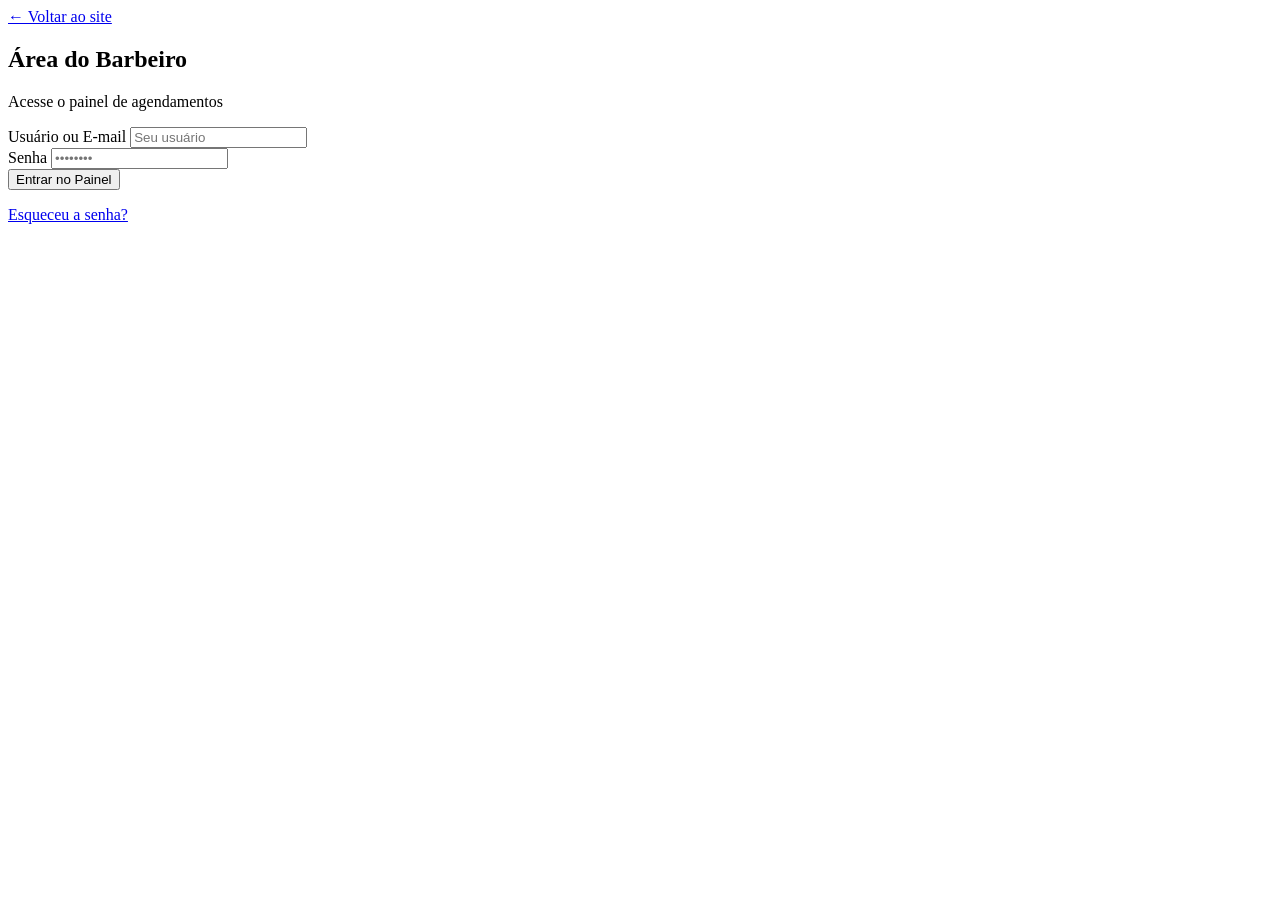
==== login.html @ a6e6e761 "Add barber login page and update footer styles Rework footer layout and styling and add a new barber" ====
<!DOCTYPE html>
<html lang="pt-br">
<head>
    <meta charset="UTF-8">
    <meta name="viewport" content="width=device-width, initial-scale=1.0">
    <title>Login | Área do Barbeiro</title>
    <link rel="stylesheet" href="style.c ss">
    <link rel="preconnect" href="https://fonts.googleapis.com">
    <link rel="preconnect" href="https://fonts.gstatic.com" crossorigin>
    <link href="https://fonts.googleapis.com/css2?family=Montserrat:wght@400;700&display=swap" rel="stylesheet">
</head>
<body class="body-login">

    <div class="login-container">
        <div class="login-box">
            <a href="index.html" class="btn-voltar">← Voltar ao site</a>
            
            <h2>Área do Barbeiro</h2>
            <p>Acesse o painel de agendamentos</p>

            <form id="form-login">
                <div class="input-group">
                    <label for="usuario">Usuário ou E-mail</label>
                    <input type="text" id="usuario" placeholder="Seu usuário" required>
                </div>

                <div class="input-group">
                    <label for="senha">Senha</label>
                    <input type="password" id="senha" placeholder="••••••••" required>
                </div>

                <button type="submit" class="btn-principal btn-block">Entrar no Painel</button>
            </form>
            
            <p class="esqueceu-senha"><a href="#">Esqueceu a senha?</a></p>
        </div>
    </div>

</body>
</html>
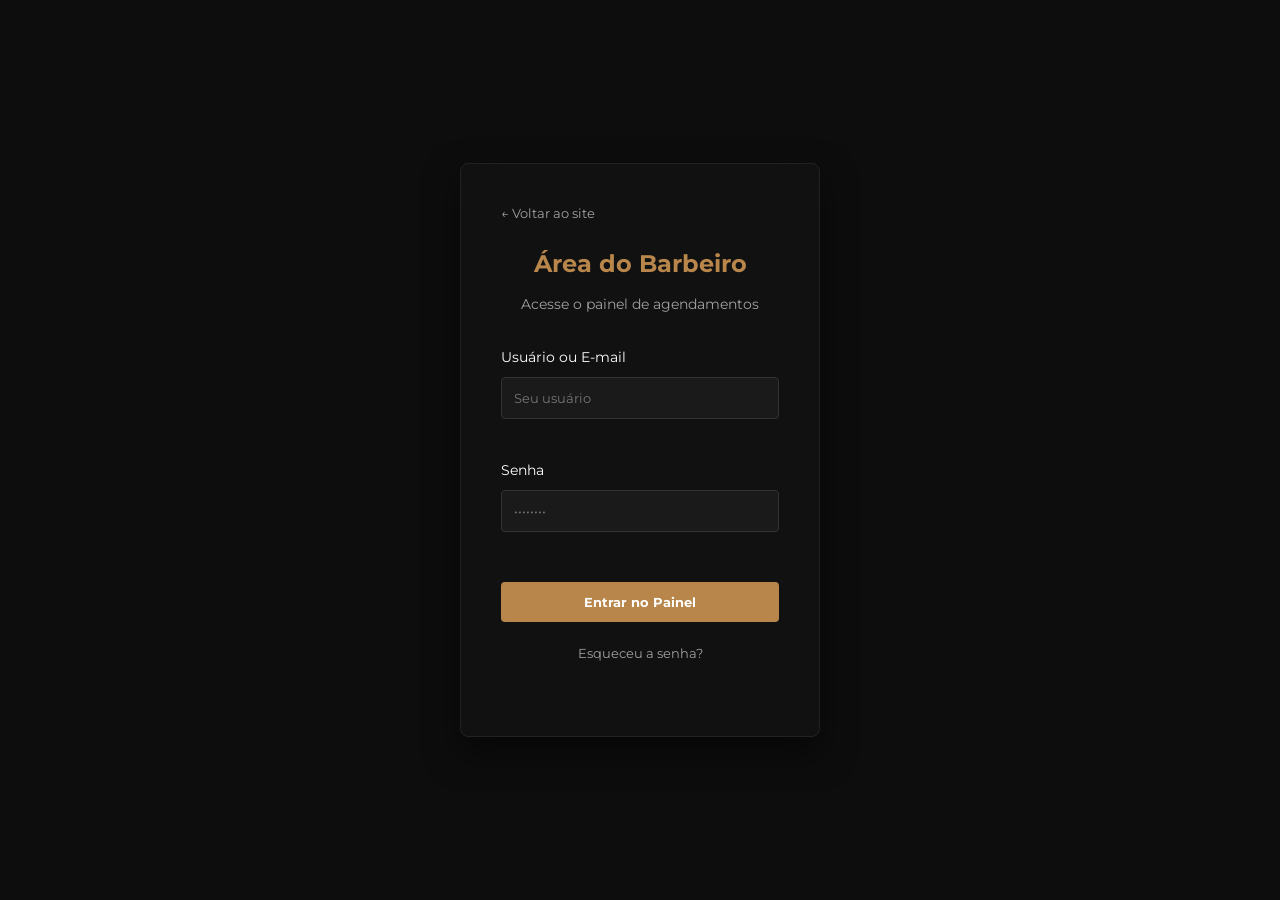
==== commit 3fb465ca: "Fix asset filenames and update frontend paths Rename hero image files to remove duplicated `.webp.we" ====
--- a/login.html
+++ b/login.html
@@ -4,7 +4,7 @@
     <meta charset="UTF-8">
     <meta name="viewport" content="width=device-width, initial-scale=1.0">
     <title>Login | Área do Barbeiro</title>
-    <link rel="stylesheet" href="style.c ss">
+    <link rel="stylesheet" href="/frontend/style.css">
     <link rel="preconnect" href="https://fonts.googleapis.com">
     <link rel="preconnect" href="https://fonts.gstatic.com" crossorigin>
     <link href="https://fonts.googleapis.com/css2?family=Montserrat:wght@400;700&display=swap" rel="stylesheet">
--- a/frontend/style.css
+++ b/frontend/style.css
@@ -0,0 +1,543 @@
+/* =========================================
+   1. CONFIGURAÇÕES GERAIS E VARIÁVEIS
+   ========================================= */
+:root {
+  --cor-fundo: #0d0d0d;
+  --cor-card: #1a1a1a;
+  --cor-primaria: #b8864b;
+  --cor-texto: #ffffff;
+  --cor-subtexto: #a1a1a1;
+  --fonte-principal: "Montserrat", sans-serif;
+}
+
+* {
+  margin: 0;
+  padding: 0;
+  box-sizing: border-box;
+}
+
+body {
+  font-family: var(--fonte-principal);
+  background-color: var(--cor-fundo);
+  color: var(--cor-texto);
+  line-height: 1.6;
+}
+
+.container {
+  padding: 60px 10%;
+}
+
+/* Títulos com linha decorativa */
+.titulo-decorado,
+.titulo-centralizado {
+  font-size: 2rem;
+  margin-bottom: 30px;
+  border-bottom: 2px solid var(--cor-primaria);
+  display: inline-block;
+  padding-bottom: 5px;
+}
+
+.titulo-centralizado {
+  display: table;
+  /* Faz a borda ajustar ao tamanho do texto */
+  margin: 0 auto 40px auto;
+}
+
+/* =========================================
+   2. HERO SECTION (Ajustada para o tamanho ideal)
+   ========================================= */
+#hero {
+  position: relative;
+  height: 80vh;
+  /* Usa 80% da altura da tela, fica mais imersivo */
+  min-height: 480px;
+  display: flex;
+  align-items: center;
+  overflow: hidden;
+  background-color: #000;
+}
+
+.imagem-hero {
+  position: absolute;
+  top: 0;
+  left: 0;
+  width: 100%;
+  height: 100%;
+  z-index: 1;
+}
+
+.imagem-hero img {
+  width: 100%;
+  height: 100%;
+  object-fit: cover;
+  object-position: center right;
+  /* Mantém o rosto do modelo visível */
+}
+
+/* Efeito de degradê para o texto ficar legível */
+.imagem-hero::after {
+  content: "";
+  position: absolute;
+  top: 0;
+  left: 0;
+  width: 100%;
+  height: 100%;
+  background: linear-gradient(to right,
+      rgba(0, 0, 0, 0.95) 0%,
+      rgba(0, 0, 0, 0.7) 40%,
+      transparent 100%);
+}
+
+.hero-content {
+  position: relative;
+  z-index: 2;
+  padding-left: 10%;
+  max-width: 700px;
+}
+
+.hero-content h1 {
+  font-size: 2.8rem;
+  margin-bottom: 10px;
+  line-height: 1.2;
+}
+
+.hero-content p {
+  font-size: 1.1rem;
+  color: var(--cor-subtexto);
+  margin-bottom: 25px;
+}
+
+/* =========================================
+   3. SEÇÃO SOBRE NÓS (Lado a Lado)
+   ========================================= */
+#sobre {
+  display: flex;
+  align-items: center;
+  gap: 50px;
+}
+
+.texto-sobre {
+  flex: 1;
+}
+
+.imagem-sobre {
+  flex: 1;
+}
+
+.imagem-sobre img {
+  width: 100%;
+  border-radius: 4px;
+  box-shadow: 0 10px 20px rgba(0, 0, 0, 0.5);
+}
+
+/* =========================================
+   4. SERVIÇOS E CARDS
+   ========================================= */
+.cards-grid {
+  display: flex;
+  gap: 20px;
+}
+
+.card {
+  background-color: var(--cor-card);
+  padding: 40px 20px;
+  text-align: center;
+  border-radius: 4px;
+  flex: 1;
+  transition: transform 0.3s;
+}
+
+.card:hover {
+  transform: translateY(-5px);
+}
+
+.card h3 {
+  margin-bottom: 15px;
+}
+
+.preco {
+  color: var(--cor-primaria);
+  font-size: 1.8rem;
+  font-weight: bold;
+  margin-bottom: 20px;
+}
+
+/* =========================================
+   5. GALERIA
+   ========================================= */
+.galeria-grid {
+  display: grid;
+  grid-template-columns: repeat(4, 1fr);
+  /* 4 colunas perfeitas */
+  gap: 15px;
+}
+
+.galeria-grid img {
+  width: 100%;
+  height: 200px;
+  object-fit: cover;
+  border-radius: 4px;
+}
+.galeria-grid img:hover {
+  transform: scale(1.05); /* Um efeitinho de zoom ao passar o mouse */
+}
+/* =========================================
+   6. FORMULÁRIO E BOTÕES
+   ========================================= */
+.form-agendamento {
+  max-width: 600px;
+  margin: 0 auto;
+  background: var(--cor-card);
+  padding: 30px;
+  border-radius: 4px;
+}
+
+.form-agendamento label {
+  display: block;
+  margin-bottom: 5px;
+  font-size: 0.9rem;
+  color: var(--cor-subtexto);
+}
+
+input,
+select {
+  width: 100%;
+  background: #2a2a2a;
+  border: 1px solid #333;
+  color: white;
+  padding: 12px;
+  margin-bottom: 20px;
+  border-radius: 4px;
+  font-family: inherit;
+}
+
+/* Estilo unificado de botões */
+.btn-principal,
+.btn-confirmar,
+.btn-card {
+  background-color: var(--cor-primaria);
+  color: white;
+  padding: 12px 25px;
+  text-decoration: none;
+  border: none;
+  cursor: pointer;
+  border-radius: 4px;
+  font-weight: bold;
+  font-family: inherit;
+  transition: 0.3s;
+  display: inline-block;
+}
+
+.btn-principal:hover,
+.btn-confirmar:hover,
+.btn-card:hover {
+  background-color: #966d3b;
+}
+
+.btn-confirmar {
+  width: 100%;
+  font-size: 1rem;
+}
+
+input[type="datetime-local"]::-webkit-calendar-picker-indicator {
+  background-image: url('data:image/svg+xml;utf8,<svg xmlns="http://www.w3.org/2000/svg" width="16" height="16" fill="white" viewBox="0 0 16 16"><path d="M3.5 0a.5.5 0 0 1 .5.5V1h8V.5a.5.5 0 0 1 1 0V1h1a2 2 0 0 1 2 2v11a2 2 0 0 1-2 2H2a2 2 0 0 1-2-2V3a2 2 0 0 1 2-2h1V.5a.5.5 0 0 1 .5-.5zM1 4v10a1 1 0 0 0 1 1h12a1 1 0 0 0 1-1V4H1z"/></svg>');
+  filter: none;
+  /* Garante que o filtro não estrague o SVG */
+}
+
+/* =========================================
+   7. FOOTER
+   ========================================= */
+footer {
+  padding: 60px 10% 30px; /* Mais respiro no topo, menos na base */
+  background-color: var(--cor-fundo);
+  border-top: 1px solid #222;
+}
+
+.footer-content {
+  display: flex;
+  justify-content: space-between;
+  align-items: center;
+  gap: 40px;
+  margin-bottom: 40px; /* Espaço para a faixa inferior */
+}
+
+.info-contato h3 {
+  color: var(--cor-primaria);
+  font-size: 1.5rem;
+  margin-bottom: 15px;
+}
+
+.info-contato p {
+  color: var(--cor-subtexto);
+  margin-bottom: 8px;
+}
+
+.mapa-container {
+  flex: 1;
+  max-width: 500px;
+  height: 250px;
+  border-radius: 8px;
+  overflow: hidden;
+  border: 1px solid var(--cor-primaria);
+}
+
+.mapa-container iframe {
+  width: 100%;
+  height: 100%;
+  border: 0;
+}
+
+/* --- Faixa Inferior (Centralizada) --- */
+.footer-bottom {
+  padding-top: 20px;
+  border-top: 1px solid #222;
+  display: flex;
+  flex-direction: column; /* Empilha os itens */
+  align-items: center;    /* Centraliza tudo horizontalmente */
+  gap: 15px;              /* Espaço entre os elementos */
+}
+
+.link-admin {
+  color: var(--cor-subtexto);
+  text-decoration: none;
+  font-size: 0.9rem;
+  transition: color 0.3s ease;
+  padding: 5px 10px;
+}
+
+.link-admin:hover {
+  color: var(--cor-primaria);
+  text-decoration: underline;
+}
+
+.footer-bottom p {
+  color: var(--cor-subtexto);
+  font-size: 0.8rem;
+  opacity: 0.6; /* Deixa o copyright mais discreto */
+}
+
+/* --- Ajustes de Responsividade Mobile --- */
+@media (max-width: 768px) {
+  .footer-content {
+    flex-direction: column;
+    text-align: center;
+    gap: 30px;
+  }
+
+  .mapa-container {
+    width: 100%;
+    max-width: 100%;
+  }
+
+  .footer-bottom {
+    text-align: center;
+  }
+}
+
+/* =========================================
+   8. RESPONSIVIDADE 
+   ========================================= */
+/* --- TABLETS (Até 1024px) --- */
+@media (max-width: 1024px) {
+  .container {
+    padding: 60px 5%;
+  }
+
+  .galeria-grid {
+    grid-template-columns: repeat(3, 1fr);
+    /* 3 colunas em tablets */
+  }
+}
+
+/* --- CELULARES (Até 768px) --- */
+@media (max-width: 768px) {
+
+  /* HERO */
+  .container {
+    padding: 40px 5%;
+  }
+
+  #hero {
+    height: auto;
+    display: flex;
+    padding: 80px 5%;
+    justify-content: center;
+    text-align: center;
+    align-items: center;
+    padding: 0 5%;
+    /* Removemos o padding de 80px que criava o vão */
+    margin: 0;
+  }
+
+  .hero-content {
+    padding-left: 0;
+  }
+
+  .hero-content h1 {
+    font-size: 2rem;
+  }
+
+  .imagem-hero img {
+    width: 100%;
+    height: 100%;
+    object-fit: cover;
+    /* ESSENCIAL: Garante preenchimento total */
+    object-position: center;
+  }
+
+  /* SOBRE NÓS */
+  #sobre {
+    flex-direction: column;
+    text-align: center;
+    gap: 20px;
+  }
+
+  .imagem-sobre {
+    width: 100%;
+  }
+
+  /* SERVIÇOS - Cards empilhados */
+  .cards-grid {
+    flex-direction: column;
+    gap: 15px;
+  }
+
+  /* GALERIA - EXATAMENTE COMO VOCÊ PEDIU (2 COLUNAS) */
+  .galeria-grid {
+    grid-template-columns: repeat(2, 1fr);
+    /* Cria as 2 colunas da imagem */
+    gap: 10px;
+    /* Espaçamento menor para caber melhor */
+  }
+
+  .galeria-grid img {
+    height: 180px;
+    /* Ajuste leve na altura para não esticar */
+  }
+
+  /* FOOTER */
+  @media (max-width: 768px) {
+    .footer-content {
+      flex-direction: column;
+      /* No celular, o mapa vai para baixo do texto */
+      text-align: center;
+    }
+
+    .mapa-container {
+      width: 100%;
+      /* No 390px, o mapa ocupa a largura toda do celular */
+      max-width: 100%;
+      height: 200px;
+    }
+  }
+}
+
+/* --- CELULARES MUITO PEQUENOS (Até 480px) --- */
+@media (max-width: 480px) {
+  .hero-content h1 {
+    font-size: 1.6rem;
+  }
+
+  /* Mantemos as 2 colunas da galeria, mas diminuímos o padding do container */
+  .container {
+    padding: 40px 3%;
+  }
+
+  .btn-principal,
+  .btn-confirmar {
+    width: 100%;
+  }
+}
+
+/* =========================================
+   9. PÁGINA DE LOGIN
+   ========================================= */
+.body-login {
+    background-color: var(--cor-fundo);
+    height: 100vh;
+    display: flex;
+    align-items: center;
+    justify-content: center;
+}
+
+.login-container {
+    width: 100%;
+    max-width: 400px;
+    padding: 20px;
+}
+
+.login-box {
+    background-color: #111;
+    padding: 40px;
+    border-radius: 8px;
+    border: 1px solid #222;
+    text-align: center;
+    box-shadow: 0 15px 35px rgba(0,0,0,0.5);
+}
+
+.login-box h2 {
+    color: var(--cor-primaria);
+    margin: 20px 0 10px;
+}
+
+.login-box p {
+    color: var(--cor-subtexto);
+    font-size: 0.9rem;
+    margin-bottom: 30px;
+}
+
+.btn-voltar {
+    color: var(--cor-subtexto);
+    text-decoration: none;
+    font-size: 0.8rem;
+    display: block;
+    text-align: left;
+    transition: color 0.3s;
+}
+
+.btn-voltar:hover {
+    color: var(--cor-primaria);
+}
+
+.input-group {
+    text-align: left;
+    margin-bottom: 20px;
+}
+
+.input-group label {
+    display: block;
+    color: #fff;
+    margin-bottom: 8px;
+    font-size: 0.9rem;
+}
+
+.input-group input {
+    width: 100%;
+    padding: 12px;
+    background-color: #1a1a1a;
+    border: 1px solid #333;
+    border-radius: 4px;
+    color: #fff;
+    font-family: 'Montserrat', sans-serif;
+}
+
+.input-group input:focus {
+    outline: none;
+    border-color: var(--cor-primaria);
+}
+
+.btn-block {
+    width: 100%;
+    margin-top: 10px;
+}
+
+.esqueceu-senha {
+    margin-top: 20px !important;
+}
+
+.esqueceu-senha a {
+    color: var(--cor-subtexto);
+    font-size: 0.8rem;
+    text-decoration: none;
+}
